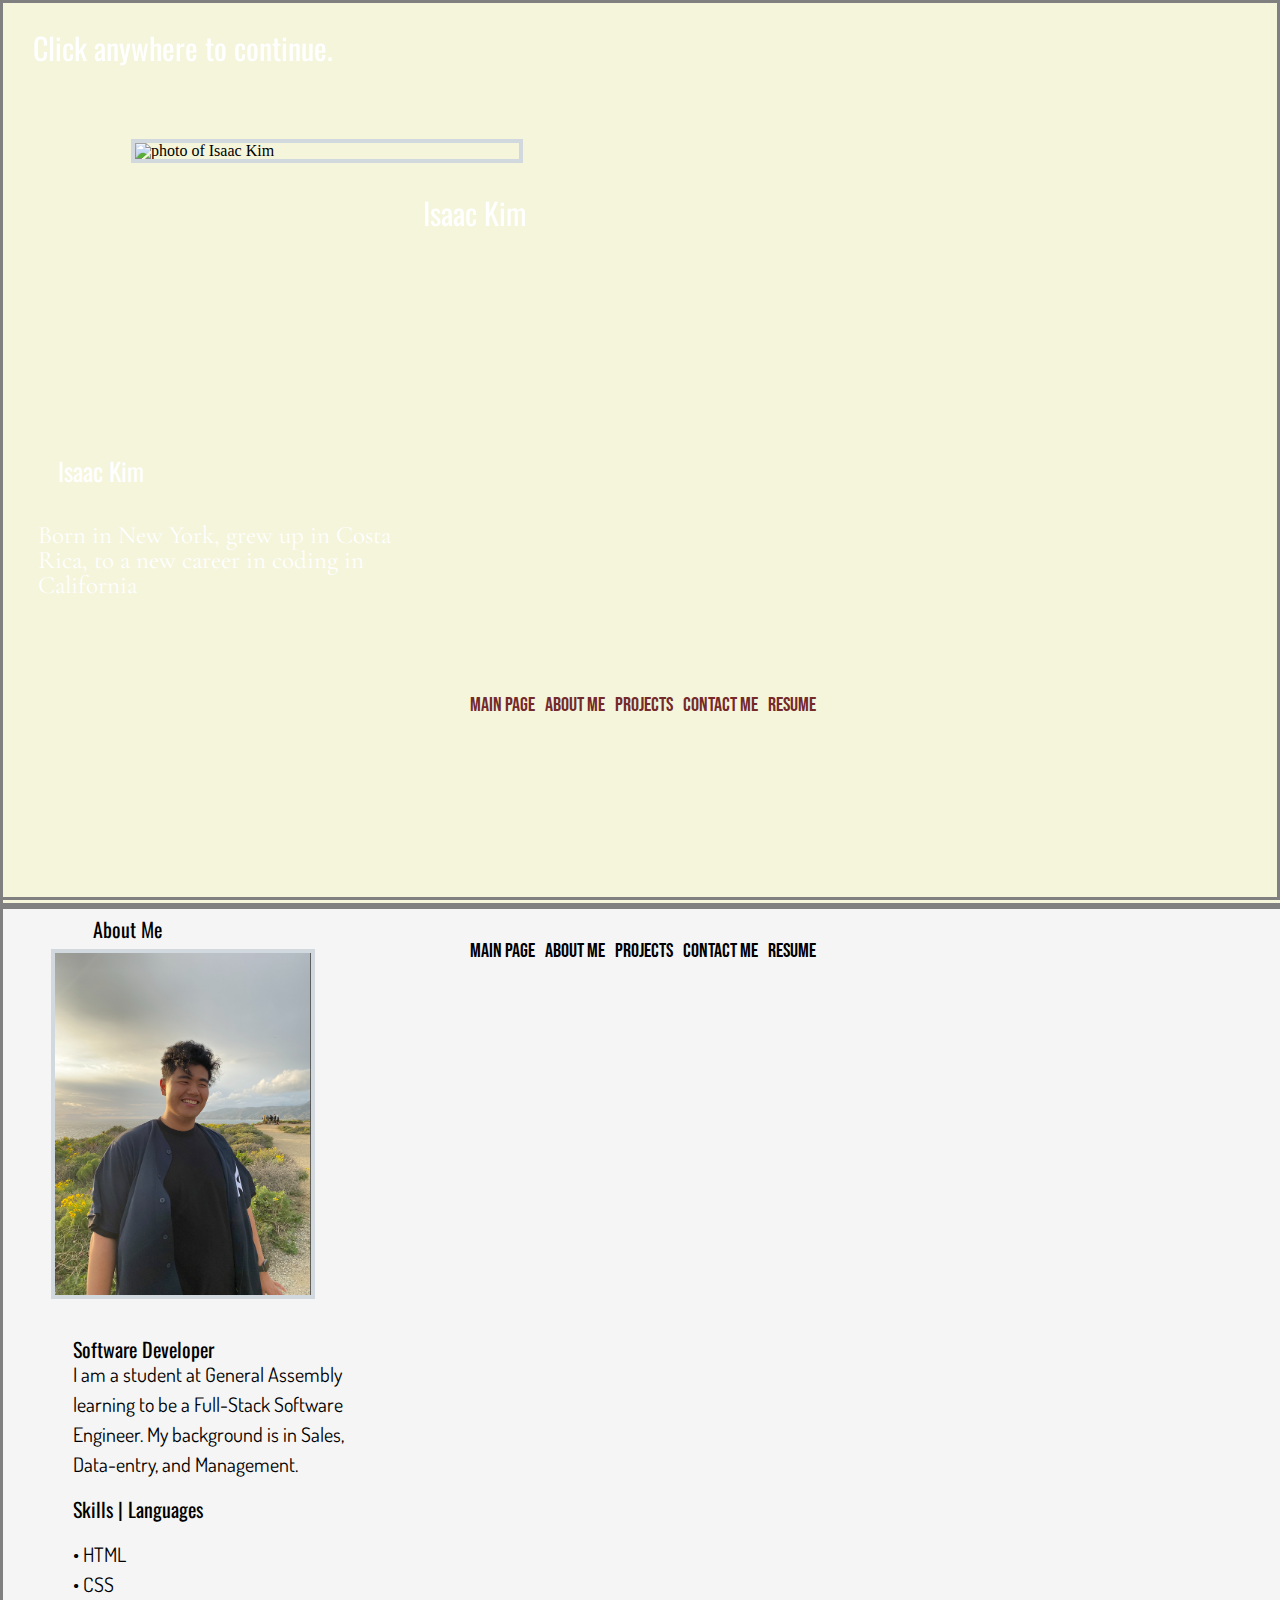
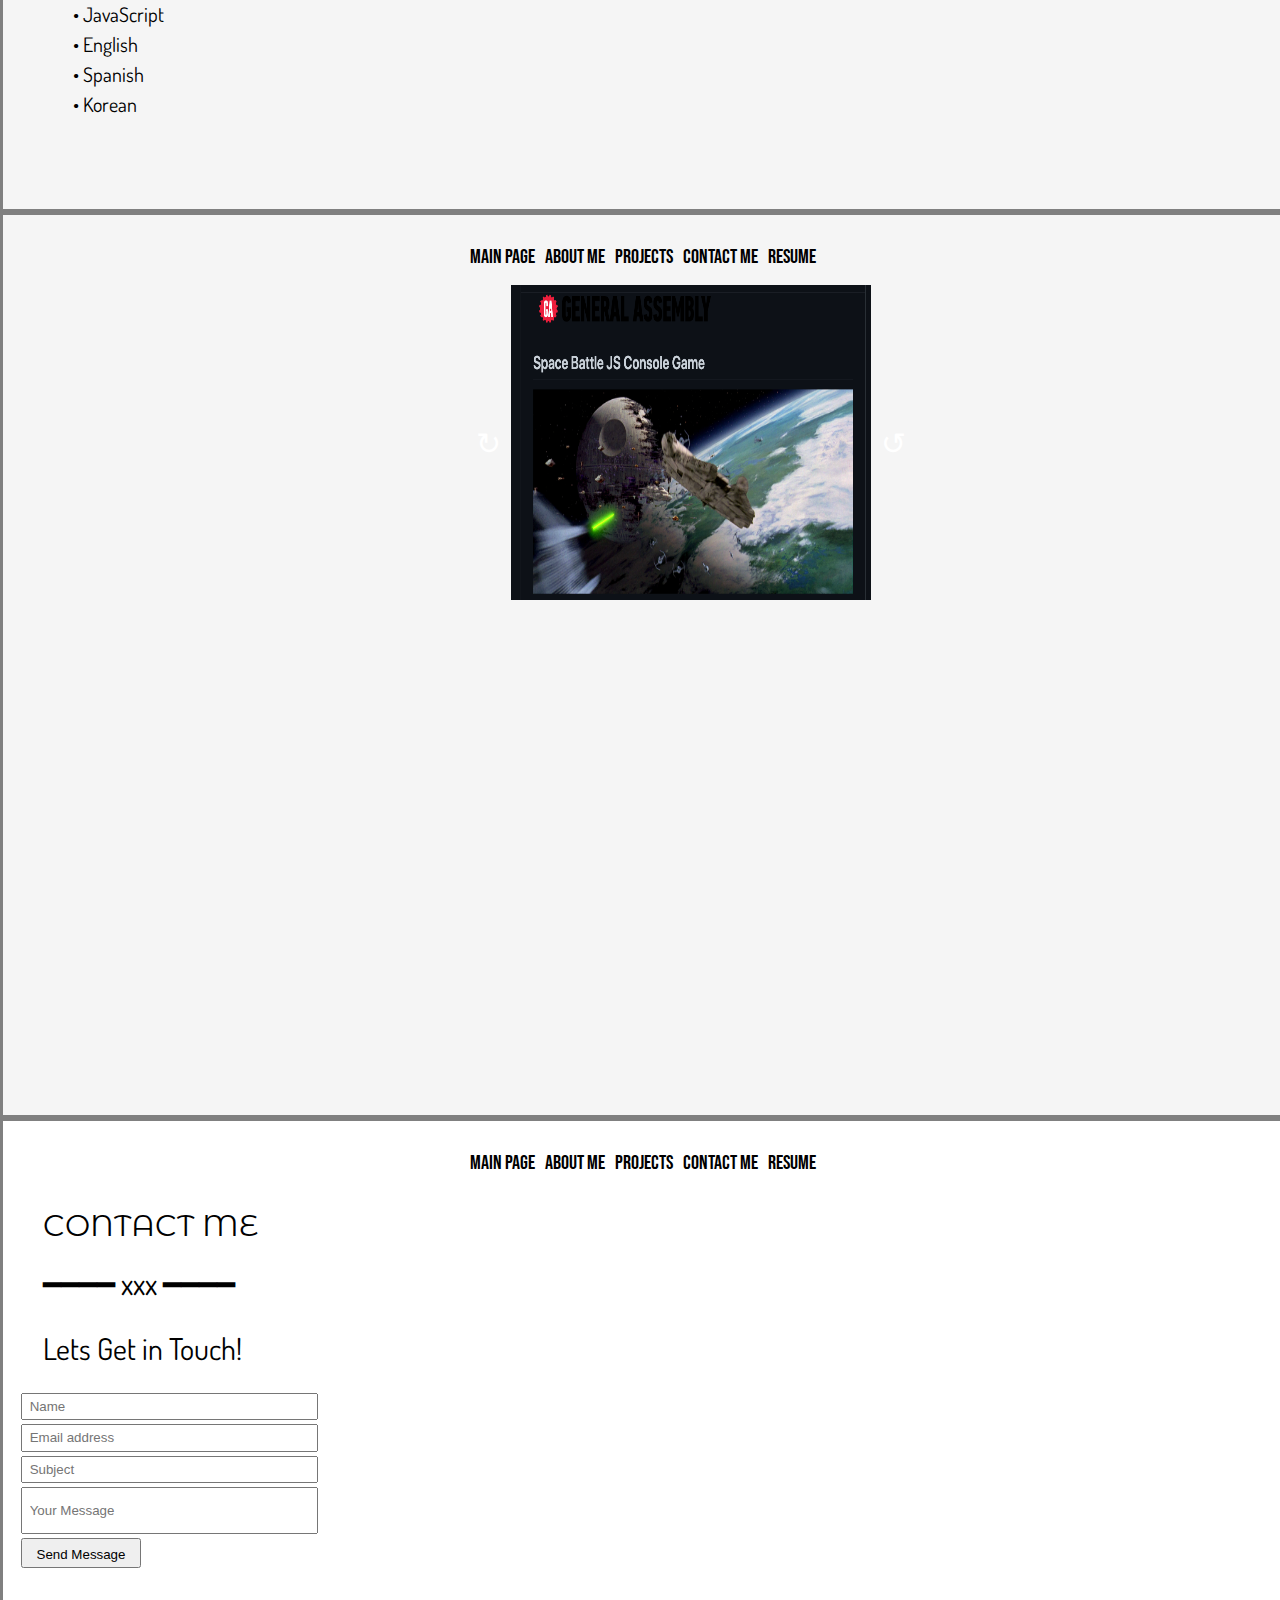
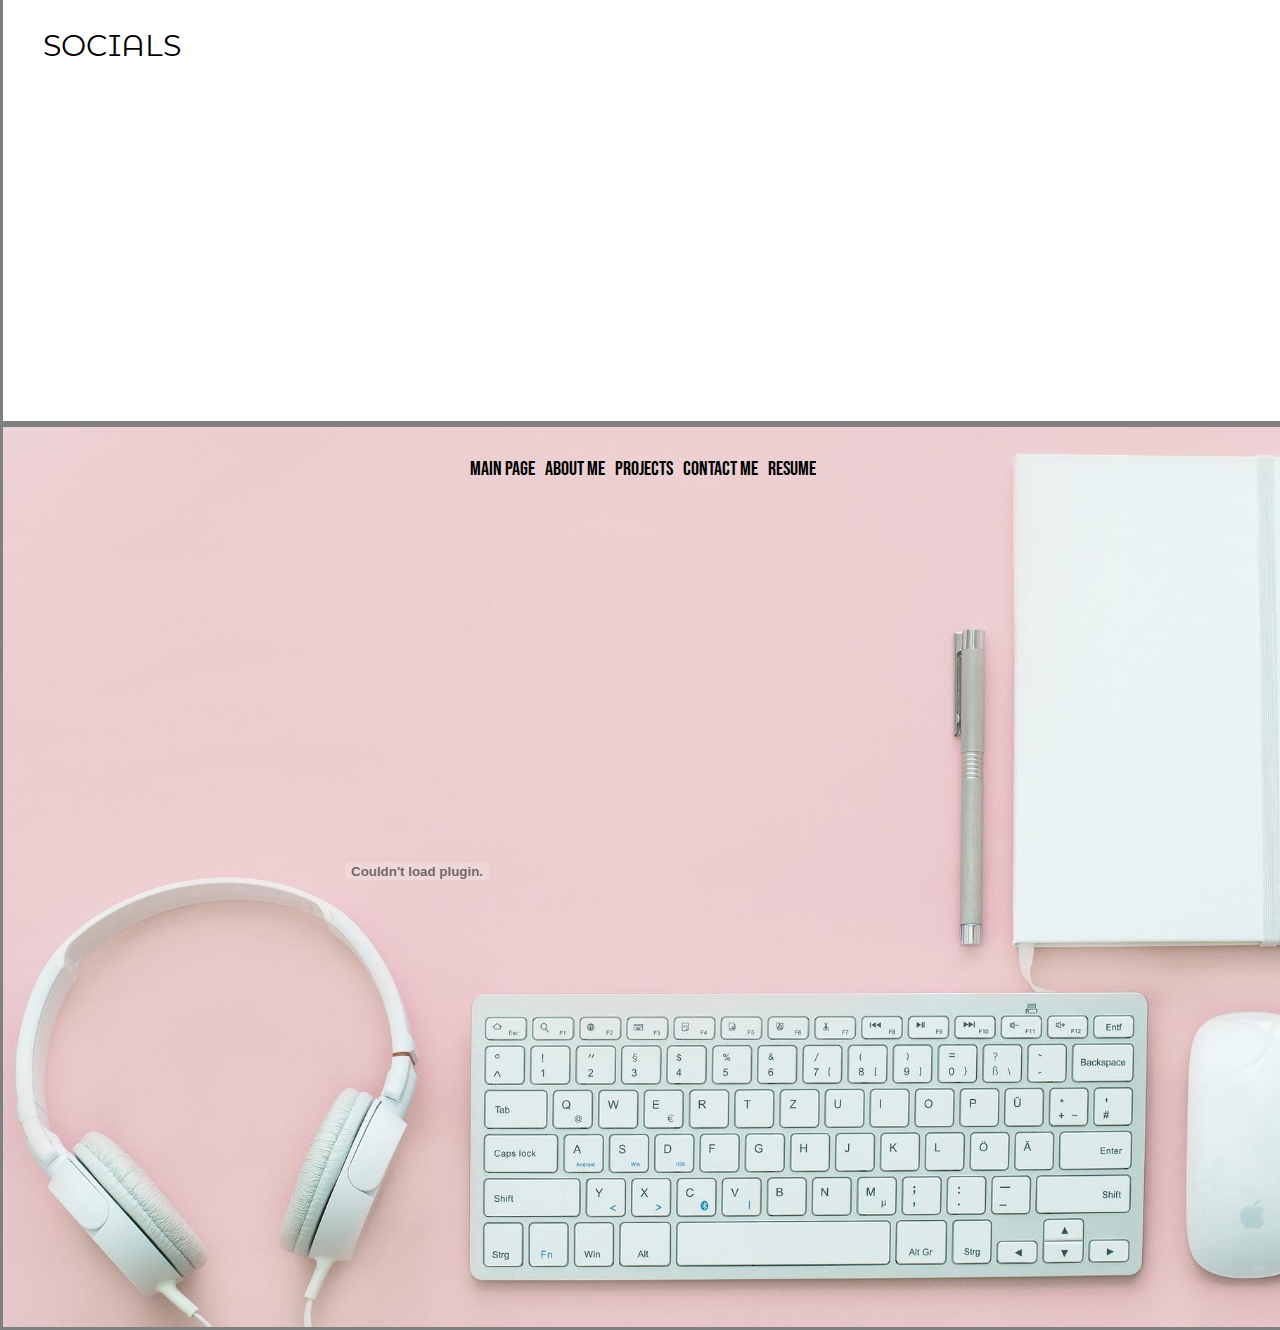
==== index.html @ 5ed277db "try to make it work on netlify" ====
<!DOCTYPE html>
<html lang="en">
	<head>
		<!-- LINK FOR THE LI FONT  -->
		<link
			href="https://fonts.googleapis.com/css2?family=Bebas+Neue&display=swap"
			rel="stylesheet"
		/>
		<!-- LINK FOR H2 FONT -->
		<link
			href="https://fonts.googleapis.com/css2?family=Oswald&display=swap"
			rel="stylesheet"
		/>

		<!-- LINK FOR H3 FONT -->
		<link
			href="https://fonts.googleapis.com/css2?family=Cormorant+Garamond:wght@300&display=swap"
			rel="stylesheet"
		/>

		<!-- ABOUT ME P -->

		<link
			href="https://fonts.googleapis.com/css2?family=Dosis:wght@200&display=swap"
			rel="stylesheet"
		/>
		<!-- LINK FOR CONTACT ME H1 -->
		<link
			href="https://fonts.googleapis.com/css2?family=Montserrat+Alternates:wght@500&display=swap"
			rel="stylesheet"
		/>
		<meta charset="UTF-8" />
		<meta http-equiv="X-UA-Compatible" content="IE=edge" />
		<meta name="viewport" content="width=device-width, initial-scale=1.0" />

		<!-- LINK FOR CSS AND JS -->
		<link rel="stylesheet" href="/styles.css" />
		<link rel="stylesheet" href="/reset.css" />
		<script defer src="/script.js"></script>

		<title>Document</title>
	</head>
	<body>

	


		<div class="socials"></div>
		<div class="everything">
			<!-- NEW SECTION MAIN  -->
			<section id="bio">
				<h2>Isaac Kim</h2>
				<h3>
					Born in New York, grew up in Costa Rica, to a new career in coding in
					California
				</h3>
				<div class="links">
					<ul id="linkz">
						<li><a href="#bio">Main Page</a></li>
						<li><a href="#about-me">About Me</a></li>
						<li><a href="#projects-me">Projects</a></li>
						<li><a href="#contact-me">Contact Me</a></li>
						<li><a href="#resume-me">Resume</a></li>
					</ul>
				</div>

				<div class="img-main1">
					<img src="/wireframes/IMG_1524 3.jpg" alt="photo of Isaac Kim" />
				</div>

				<div class="media">
					<a class="social" href="#" target="_blank"
						><ion-icon name="logo-linkedin"></ion-icon
					></a>

					<a class="social" href="#" target="_blank"
						><ion-icon name="logo-github"></ion-icon
					></a>

					<a class="social" href="#" target="_blank"
						><ion-icon name="logo-instagram"></ion-icon
					></a>
				</div>
			</section>
			
			<!-- NEW SECTION ABOUTME -->
			<section id="about-me">
				<header>
					<ul id="linkz">
						<li><a href="#bio">Main Page</a></li>
						<li><a href="#about-me">About Me</a></li>
						<li><a href="#projects-me">Projects</a></li>
						<li><a href="#contact-me">Contact Me</a></li>
						<li><a href="#resume-me">Resume</a></li>
					</ul>
				</header>

				<div class="aboutme">
					<h1>About Me</h1>
					<h2>Software Developer</h2>
					<p>
						I am a student at General Assembly learning to be a Full-Stack
						Software Engineer. My background is in Sales, Data-entry, and
						Management. 
					</p>
				</div>
				<div class="skills-tab">
					<h2>Skills | Languages</h2>
					<ul id="skillz">
						<li>• HTML</li>
						<li>• CSS</li>
						<li>• JavaScript</li>
						<li>• English</li>
						<li>• Spanish</li>
						<li>• Korean</li>
					</ul>
				</div>
				<div class="img-aboutme">
					<img class="aboutme2" src="/wireframes/aboutmephtoo.png" alt="photo of Isaac Kim" />
				</div>

			</section>
			
			<!-- PROJECTS SECTION -->
			<section id="projects-me">
				<header>
					<ul id="linkz">
						<li><a href="#bio">Main Page</a></li>
						<li><a href="#about-me">About Me</a></li>
						<li><a href="#projects-me">Projects</a></li>
						<li><a href="#contact-me">Contact Me</a></li>
						<li><a href="#resume-me">Resume</a></li>
					</ul>
				</header>
<div class="container">

<div class="carousel-container">
        <div class="carousel-button prev">
          <span class="prev">↻</span>
        </div>


<div class="carousel-images">

<a class="images" href="https://github.com/kimisaac1998/space-battle"><img class="imgz" src="/wireframes/z-conso.png" alt="Space battle project" ></a>

<a class="images" href="https://github.com/kimisaac1998/js-pixart"><img class="imgz" src="/wireframes/z-pixel.png" alt="JS Pixel art"></a>

<a class="images" href="https://github.com/kimisaac1998/fashion-blog"><img class="imgz" src="/wireframes/z-fash.png" alt="Fashion blog"></a>

<a class="images" href="https://github.com/kimisaac1998/project-1-your-portfolio"><img class="imgz" src="/wireframes/z-port.png" alt="portfolio"></a>


</div>
        <div class="carousel-button next">
          <span class="next">↺</span>
        </div>
		</div>
      </div>
			</section>
			<!-- CONTACT ME SECTION -->
			<section id="contact-me">
				<header>
					<ul id="linkz">
						<li><a href="#bio">Main Page</a></li>
						<li><a href="#about-me">About Me</a></li>
						<li><a href="#projects-me">Projects</a></li>
						<li><a href="#contact-me">Contact Me</a></li>
						<li><a href="#resume-me">Resume</a></li>
					</ul>
				</header>
				<h1>CONTACT ME</h1>
				<h2>━━━━ xxx ━━━━</h2>
				<h3>Lets Get in Touch!</h3>

				<h4>SOCIALS</h4>
				<div class="contact-social">
					<a class="c-social" href="#" target="_blank"
						><ion-icon name="logo-linkedin"></ion-icon
					></a>

					<a class="c-social" href="#" target="_blank"
						><ion-icon name="logo-github"></ion-icon
					></a>

					<a class="c-social" href="#" target="_blank"
						><ion-icon name="logo-instagram"></ion-icon
					></a>
				</div>
				<div class="input-form">
					<div class="input-name">
						<label for="name" class="input-c"></label>
						<input id="Name"
							type="text"
							class="input-cc"
							name="name"
							required
							placeholder="Name"
							value
						/>
					</div>
					<div class="input-email">
						<label for="email" class="input-c"></label>
						<input id ="Email"
							type="text"
							class="input-cc"
							name="email"
							required
							placeholder="Email address"
							value
						/>
					</div>
					<div class="input-subject">
						<label for="message" class="input-c"></label>
						<input id="Subject"
							type="text"
							class="input-cc"
							name="subject"
							required
							placeholder="Subject"
							value
						/>
					</div>
					<div class="input-message">
						<label for="message" class="input-c"></label>
						<input id="Message"
							type="text"
							class="input-ccc"
							name="message"
							required
							placeholder="Your Message"
							value
						/>
					</div>
					<div class="submit-contact">
						<input type="submit"
						value="Send Message" 
						class="contactme-submit"></input>
					</div>
				
				</div>
			</section>
			<!-- RESUME SECTION -->
			<section id="resume-me">
				<div class="img-resume">
					<embed id="resmi" src="/wireframes/Isaac_Kim_Resume.PDF#toolbar=0" type="application/pdf"/>
				</div>
				<header>
					<ul id="linkz">
						<li><a href="#bio">Main Page</a></li>
						<li><a href="#about-me">About Me</a></li>
						<li><a href="#projects-me">Projects</a></li>
						<li><a href="#contact-me">Contact Me</a></li>
						<li><a href="#resume-me">Resume</a></li>
					</ul>
				</header>
			</section>
		</div>

		<footer></footer>

		<!-- SOCIAL MEDIA ICON LINKS -->
		<script
			type="module"
			src="https://unpkg.com/ionicons@5.5.2/dist/ionicons/ionicons.esm.js"
		></script>
		<script
			nomodule
			src="https://unpkg.com/ionicons@5.5.2/dist/ionicons/ionicons.js"
		></script>


		<!-- MODAL -->
			<section class="modal-container modal-welcome">
			
				<h2>Isaac Kim</h2>
				<span id ="screen-btn">
					Click anywhere to continue.
				</span>
			</section>
	</body>
</html>
---- styles.css ----
html {
    scroll-behavior: smooth;
    overflow-y: scroll;
    scroll-snap-type: y mandatory;
}


body {
    background-color: beige;
    margin:0 auto;
    
}
.dark-mode {
    background-color: black;
    color: white;
}
section {
    scroll-snap-align: center;
}
header {
    position: relative;
    bottom: 30em;
}
header ul li a{
    text-decoration: none;
    color: rgb(0, 0, 0);
    font-size: 20px;
    font-family: 'Bebas Neue',
    cursive;
    transition: color 0.2s;
}
 header ul li a:hover {
    color: white;
 }


/* MODAL */
.modal-container {
    position:fixed;
    top: 0;
    left: 0;
    bottom: 0;
    right: 0;
    background-image: url("/wireframes/modalimg.jpeg");
    background-size: cover;
    border: 3px solid grey;
    overflow: hidden;
    
}


.modal-container h2{
    color: white;
    font-size: 60px;
    font-family: 'Oswald',
    sans-serif;
    position: relative;
    top: 6.5em;
    left: 14em;   
    
}
.modal-container #screen-btn{
    color: white;
    font-size: 30px;
    font-family: 'Oswald',
    sans-serif;
    padding: 30px;
}


.hide {
    display: none
}

 /* MAIN////FIRST DIV WITH IMAGE AND UL CLASS */
#bio {
height: 100vh;
width: 100%;
background-image: url("/wireframes/backgrounddivmain.jpeg");
background-size: cover;
/* -webkit-background-size: cover;
-moz-background-size: cover;
-o-background-size: cover; */
border: 3px solid grey;
/* background-color: whitesmoke; */
overflow: hidden;
}




h2, h3 {
position: relative;
top: 32vh;
left: 30vh;

}

#bio h2 {
    color: white;
    font-size: 50px;
    font-family: 'Oswald',
        sans-serif;
        padding: 30px;
}

#bio h3 {
    color: rgb(255, 255, 255);
    font-size: 40px;
    font-family: 'Cormorant Garamond',
        serif;
    width: 400px;
    padding: 10px;


}


.img-main1 img {
    max-width: 500px;
    position: relative;
    bottom: 4em;
    left: 63em;
    border: 4px solid rgb(209, 216, 222);
}


#linkz {
    display: flex;
    flex-direction: row;
    justify-content: center;
    gap: 100px;
    position: relative;
    top: 32em;
    list-style-type: none;
    
}

.links li a {
    text-decoration: none;
    color: rgb(116, 42, 42);
    font-size: 50px;
    font-family: 'Bebas Neue',
    cursive;
    transition: color 0.2s;
}

.links li a:hover {
    color: white;
}

.media {
    display: flex;
    justify-content: flex-end;
    position: relative;
    right: 10px;

}

.social {
    text-decoration: none;
    color: white;
    font-size: 50px;
    transition: color 0.2s;
    position: relative;
    bottom: 14em;
    right: 20px;
    
    
}

.social:hover {
color: black;
}



/* ABOUT ME CSS PORTION SCREEN 2 */

#about-me{
    background-color: white;
    height: 100vh;
    width:100%;
    background-image: url("/wireframes/aboutme1.jpg");
    border: 3px solid grey;
    background-color: whitesmoke;
    overflow: hidden;
}

.img-aboutme img {
    max-width: 350px;
    position: relative;
    left: 10em;
    bottom: 23em;
    border: 4px solid rgb(209, 216, 222);

}

.aboutme h1 {
color: rgb(0, 0, 0);
font-size: 50px;
font-family: 'Oswald',
sans-serif;
padding: 30px;
position: relative;
top: 2em;
left:3em;
}

.aboutme h2{
color: rgb(0, 0, 0);
font-size: 30px;
font-family: 'Oswald',
sans-serif;
padding: 10px;
position: relative;
left: 25em;
top: 2em;
}

#about-me p{
    color: rgb(0, 0, 0);
    font-size: 25px;
    font-family: 'Dosis',
    sans-serif;
    width: 500px;
    line-height: 1.5;
    padding: 10px;
    position: relative;
    left: 30em;
    top: 2.5em;
    
}

.skills-tab h2{
color: rgb(0, 0, 0);
font-size: 30px;
font-family: 'Oswald',
sans-serif;
padding: 10px;
position: relative;
left: 25em;
top: 3em;
}

#skillz {
color: rgb(0, 0, 0);
font-size: 25px;
font-family: 'Dosis',
sans-serif;
line-height: 1.5;
width: 500px;
padding: 10px;
position: relative;
left: 30em;
top: 4em;
}



/* CAROUSEL CSS PORTION */
.container {
    display: flex;
    flex-direction: column;
    align-items: center;
    padding: 50px;
}



.carousel-container {
    width: 70%;
    display: flex;
    justify-content: space-around;
}



.imgz {
    width: 110vh;
    height: 85vh;
}

.images {
    display: none;
    border-radius: 10px;
}

.images:first-of-type {
    display: block;
}

.carousel-button {
    align-self: center;
    color: rgb(0, 0, 0);
    padding: 10px;
    text-align: center;
    color: white;
    font-size: 90px;
    transition: color 0.2s;
   
}

.carousel-button:hover {
    color: rgb(0, 0, 0);
}







/* PROJECTS-ME CSS PORTION */
#projects-me{
background-color: rgb(255, 255, 255);
height: 100vh;
width:100%;
background-image: url("/wireframes/projectbackground.jpg");
background-size: cover;
border: 3px solid grey;
background-color: whitesmoke;
overflow: hidden;
}











/* CONTACT-ME CSS PORTION */
#contact-me {
    background-color: white;
    height: 100vh;
    width: 100%;
    background-image: url("/wireframes/contactmeimg1.jpg");
    background-size:cover;
    border: 3px solid grey;
    overflow: hidden;
    }



#contact-me h1{
color: rgb(0, 0, 0);
font-size: 50px;
font-family: 'Montserrat Alternates',
sans-serif;
padding: 30px;
position: relative;
top: 1em;
left: 15em;
}

#contact-me h2{
    color: rgb(0, 0, 0);
    font-size: 25px;
    font-family: 'Dosis',
    sans-serif;
    width: 500px;
    line-height: 1.5;
    padding: 10px;
    position: relative;
    left: 33em;
    top: 1em;
}
#contact-me h3{
    color: rgb(0, 0, 0);
    font-size: 30px;
    font-family: 'Dosis',
    sans-serif;
    width: 500px;
    line-height: 1.5;
    padding: 10px;
    position: relative;
    left: 28.3em;
    top: 0.5em;
}


.c-social {
    
    text-decoration: none;
    color: rgb(0, 0, 0);
    font-size: 50px;
    transition: color 0.2s;
    position: relative;
    top: 9em;
    left: 17.5em;
    
    
    
}
.c-social:hover {
color: white;
}



#contact-me h4{
    color: rgb(0, 0, 0);
    font-size: 35px;
    font-family: 'Montserrat Alternates',
    sans-serif;
    
    position: relative;
    top: 12em;
    left: 25em;
}

/* .input-name {
    border-radius: 1;
    border: 1px solid gray;
    width: 300px;
    height: 25px;
    padding: 0.5em;
      box-sizing: border-box;


} */

.input-form{
    display: flex;
    flex-direction: column;
    position: relative;
    left: 50em;
}


.input-cc {
    width: 292px;
    height: 15px;
    padding: 0.5em;
    margin: 5px;
}

.input-ccc {
    width: 292px;
    height: 60px;
    padding: 0.5em;
    margin: 5px;
}

.contactme-submit{
    width: 150px;
    height: 30px;
    padding: 0.5em;
    margin: 5px;
}

/* RESUME-ME CSS PORTION */
#resume-me {
    background-image: url("/wireframes/resumebackr1.jpg");
    height: 100vh;
    width: 100%;
    background-size:cover;
    border: 3px solid grey;
    background-color: whitesmoke;
    overflow: hidden;
}


.img-resume {
    height: 0;
}

#resmi {
    height: 92vh;
    width: 44%;
    position: relative;
    top: 4.3em;
    left: 33em;
}

/* MEDIA */


@media (max-width: 1300px) {
.modal-container h2 {
    color: white;
    font-size: 30px;
    font-family: 'Oswald',
        sans-serif;
    

}


    .img-main1 {
        display: flex;
        position: relative;
        left: -55em;
    }
   .img-main1 img{
       width: 30%;
      
   }

   
   #bio h2{
       font-size: 25px;
       position:relative;
       top: 17em;
       left:1em;
        
   }
   #bio h3{
       font-size: 25px;
    position:relative;
    top: 17em;
    left: 1em;
   }

#linkz {
    display: flex;
    flex-direction: row;
    justify-content: center;
    gap: 10px;
    position: relative;
    top: 32em;
    list-style-type: none;

}

.links li a {
    text-decoration: none;
    color: rgb(116, 42, 42);
    font-size: 20px;
    font-family: 'Bebas Neue',
        cursive;

}

.img-aboutme {
    position: relative;
    left:-7em;
    top:-7em;
}

.aboutme2 {
    width: 20%;
}

.aboutme h1{
   position: relative;
   font-size: 20px;
   top: -2em
}
#about-me p {
    font-size: 20px;
    position: relative;
    left: 3em;
    top: 15em;
    width: 300px;
}

.aboutme h2 {
font-size: 20px;
position: relative;
left: 3em;
top: 16em;
width: 300px;
}

.skills-tab h2{
    font-size: 20px;
    position: relative;
    left: 3em;
    top: 15em;
    width: 300px;
}

#skillz {
    font-size: 20px;
    position: relative;
    left: 3em;
    top: 15em;
    width: 300px;
}

.container {
    display: flex;
    flex-direction: column;
    align-items: center;
    padding: 50px;
}



.carousel-container {
    width: 30%;
    display: flex;
    justify-content: space-around;
}



.imgz {
    width: 40vh;
    height: 35vh;
}

.carousel-button {
    align-self: center;
    color: rgb(0, 0, 0);
    padding: 10px;
    text-align: center;
    color: white;
    font-size: 30px;
    transition: color 0.2s;

}

#contact-me h1{
    
    font-size: 30px;
    padding: 10px;
    position: relative;
    top: 2em;
    left: 1em;

}

#contact-me h2 {

    font-size: 30px;
    padding: 10px;
    position: relative;
    top: 2em;
    left: 1em;

}

#contact-me h3 {

    font-size: 30px;
    padding: 10px;
    position: relative;
    top: 2em;
    left: 1em;

}
#contact-me h4 {

    font-size: 30px;
    padding: 10px;
    position: relative;
    top: 10em;
    left: 1em;

}


.c-social {

    font-size: 20px;
    padding: 10px;
    position: relative;
    top: 15em;
    left: 2.5em;

}

.input-form {
    display: flex;
    flex-direction: column;
    position: relative;
    left: 1em;
}


.input-cc {
    width: 280px;
    height: 10px;
    padding: 0.5em;
    margin: 2px;
}

.input-ccc {
    width: 280px;
    height: 30px;
    padding: 0.5em;
    margin: 2px;
}

.contactme-submit {
    width: 120px;
    height: 30px;
    padding: 0.5em;
    margin: 2px;
}


#resmi {
    width: 60%;
    position: inherit;
    padding: 30px;
   
}

}
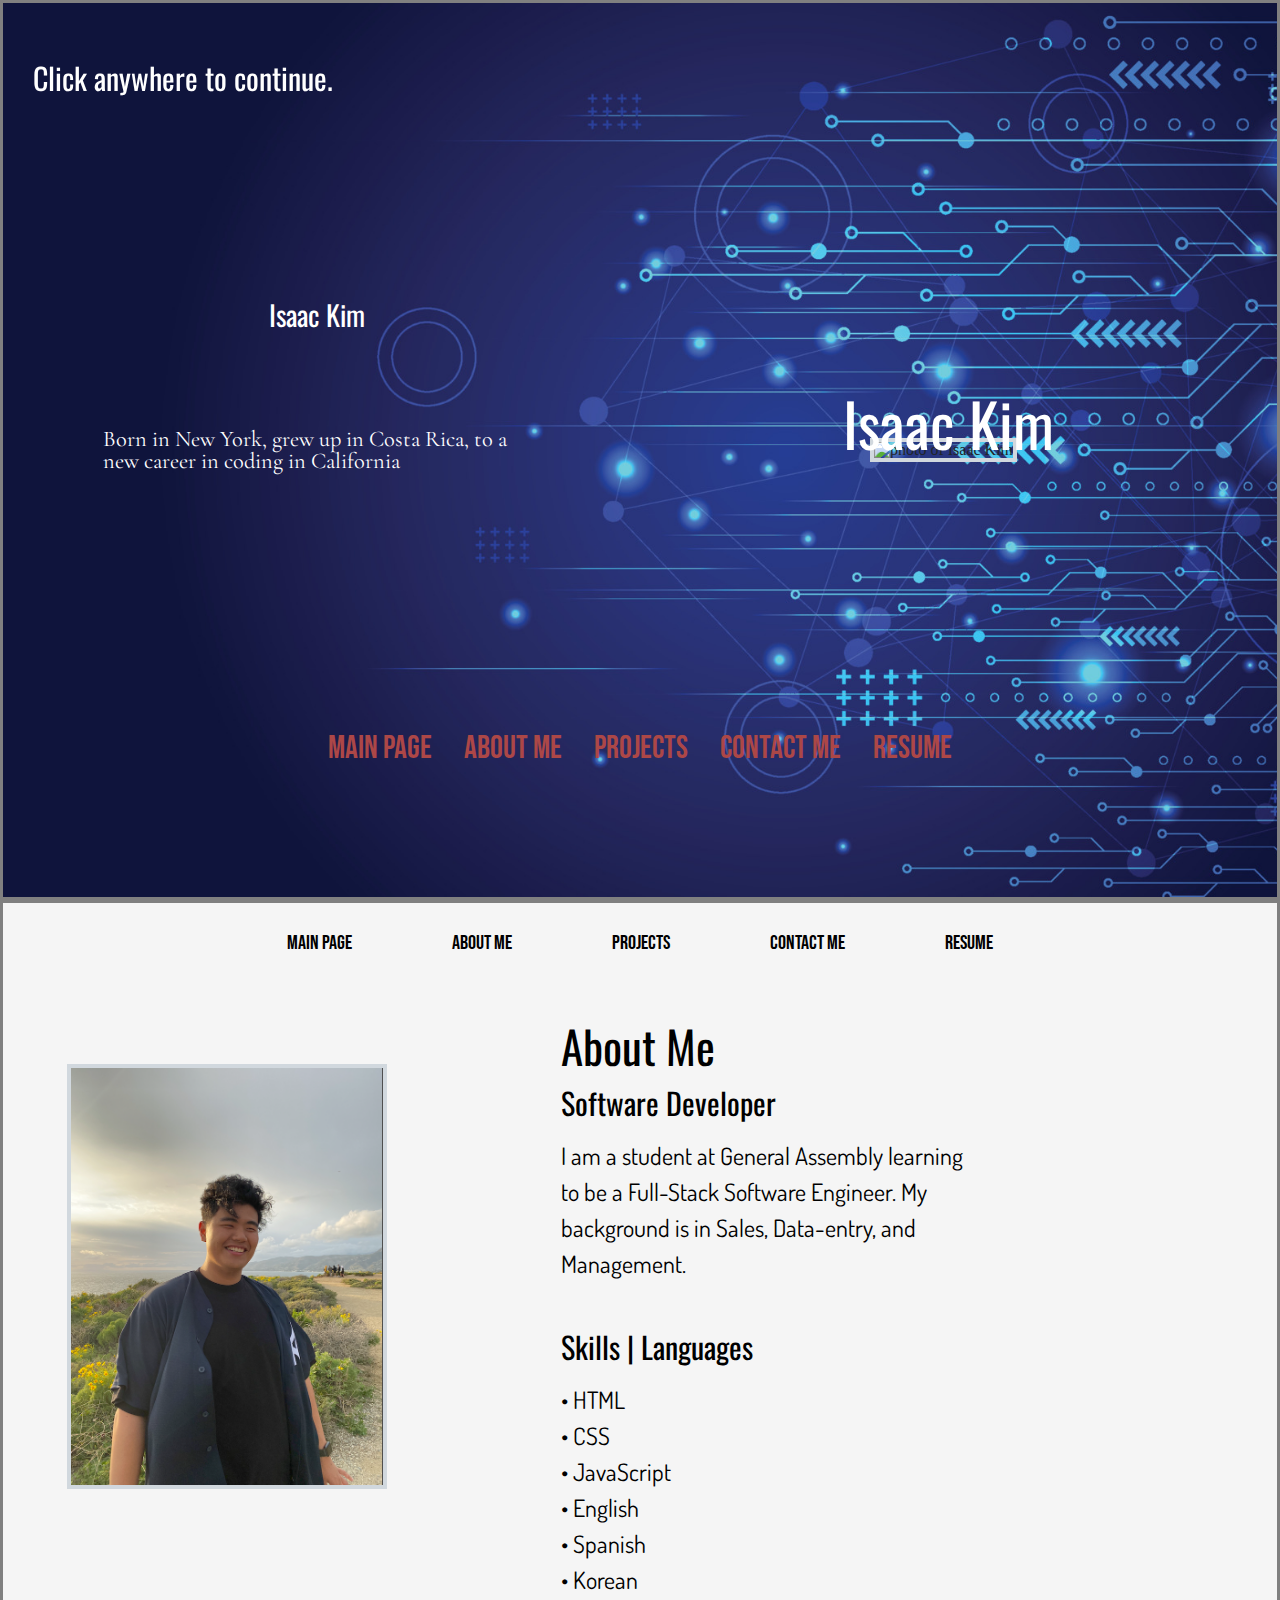
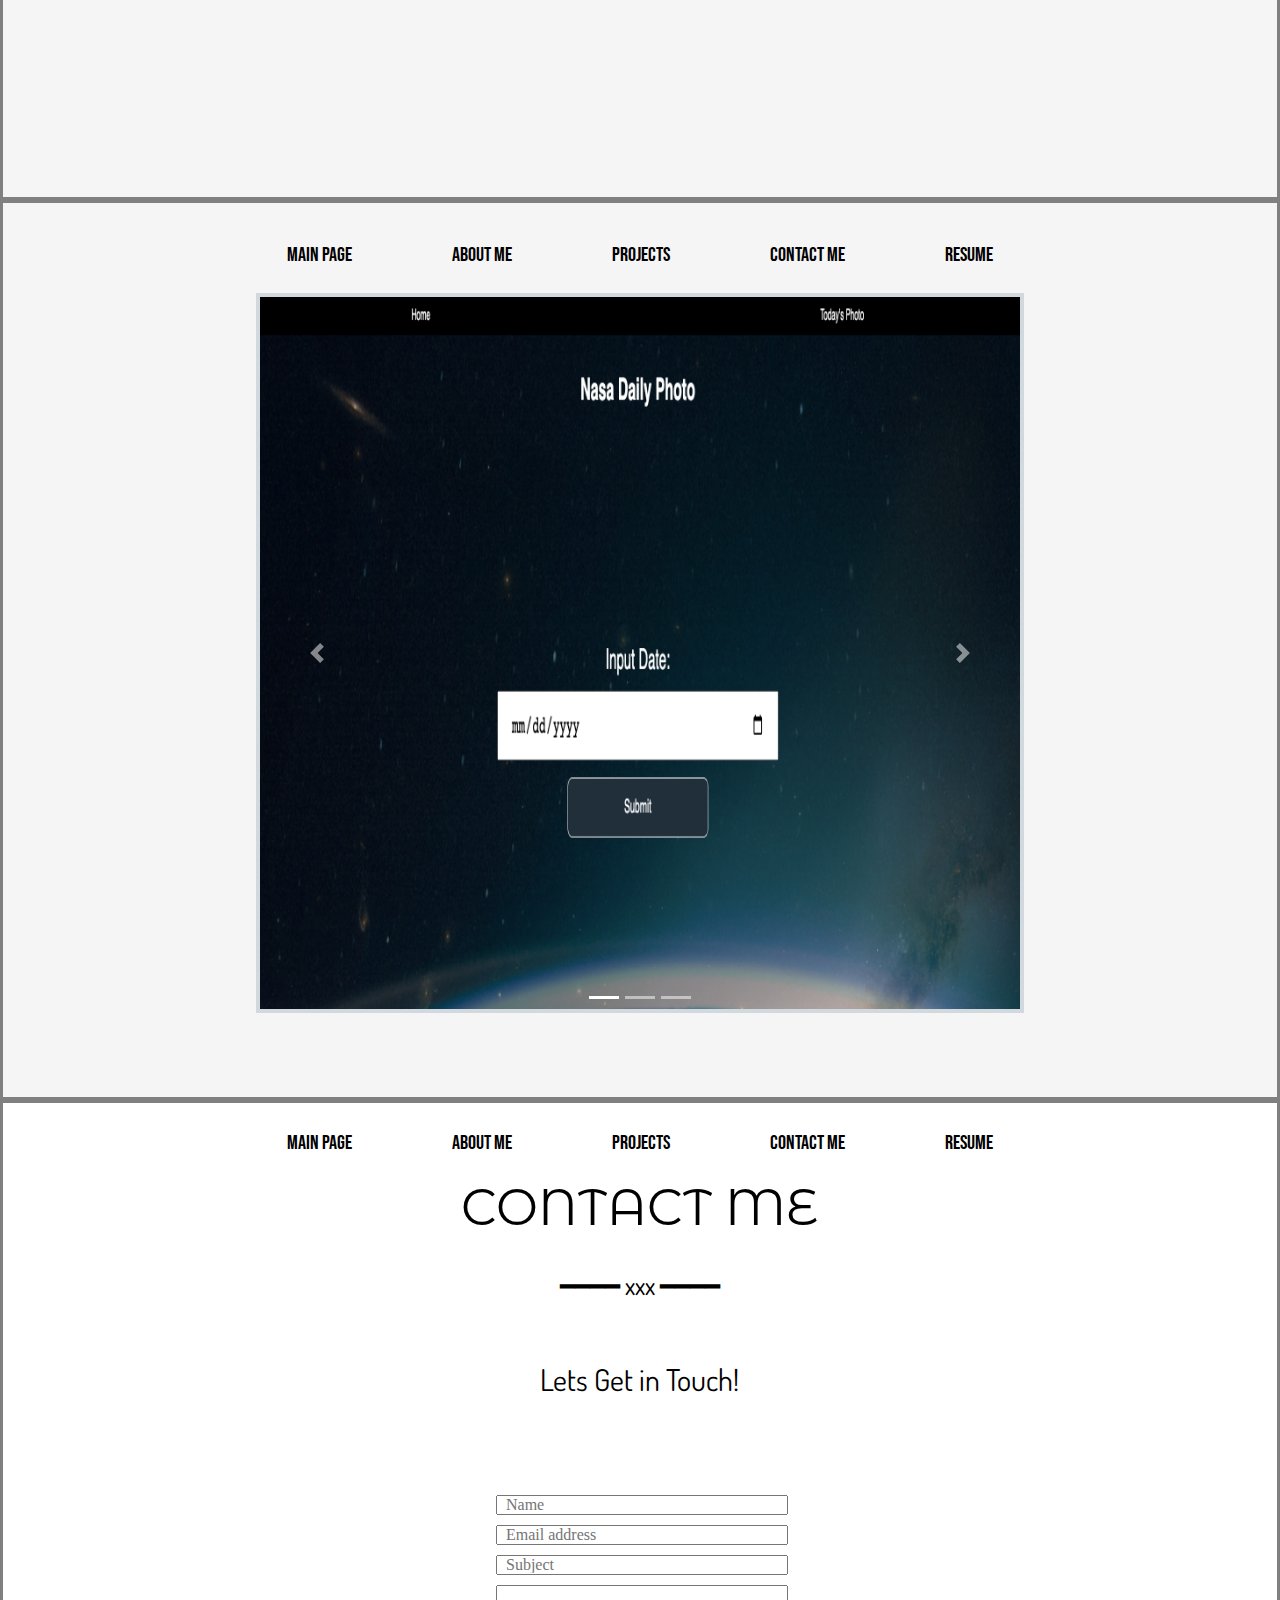
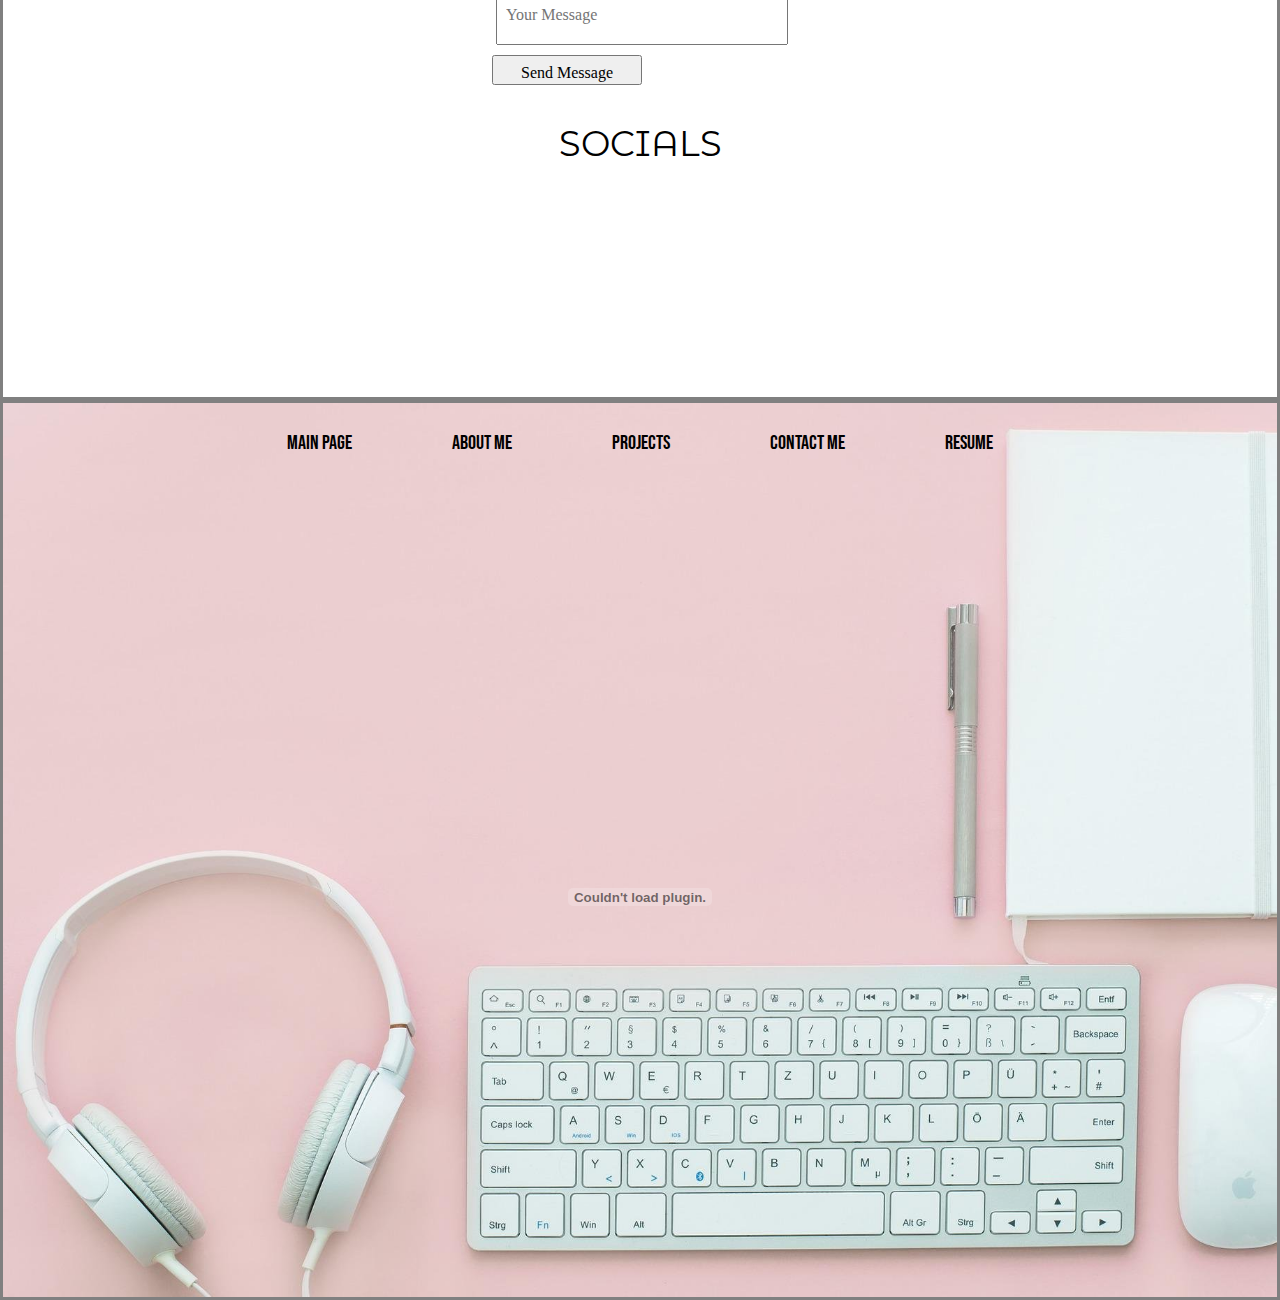
==== commit fef97e07: "Fix portfolio responsiveness" ====
--- a/index.html
+++ b/index.html
@@ -32,6 +32,11 @@
 		<meta charset="UTF-8" />
 		<meta http-equiv="X-UA-Compatible" content="IE=edge" />
 		<meta name="viewport" content="width=device-width, initial-scale=1.0" />
+		<!-- BOOTSTRAP -->
+		<link rel="stylesheet" href="https://cdn.jsdelivr.net/npm/bootstrap@4.0.0/dist/css/bootstrap.min.css" integrity="sha384-Gn5384xqQ1aoWXA+058RXPxPg6fy4IWvTNh0E263XmFcJlSAwiGgFAW/dAiS6JXm" crossorigin="anonymous">
+		 <meta charset="utf-8">
+	    <meta name="viewport" content="width=device-width, initial-scale=1, shrink-to-fit=no">
+
 
 		<!-- LINK FOR CSS AND JS -->
 		<link rel="stylesheet" href="/styles.css" />
@@ -54,46 +59,47 @@
 					Born in New York, grew up in Costa Rica, to a new career in coding in
 					California
 				</h3>
-				<div class="links">
-					<ul id="linkz">
-						<li><a href="#bio">Main Page</a></li>
-						<li><a href="#about-me">About Me</a></li>
-						<li><a href="#projects-me">Projects</a></li>
-						<li><a href="#contact-me">Contact Me</a></li>
-						<li><a href="#resume-me">Resume</a></li>
-					</ul>
-				</div>
+				
+					<ul id="links">
+						<li><a href="#bio">Main Page</a></li>
+						<li><a href="#about-me">About Me</a></li>
+						<li><a href="#projects-me">Projects</a></li>
+						<li><a href="#contact-me">Contact Me</a></li>
+						<li><a href="#resume-me">Resume</a></li>
+					</ul>
+				
 
 				<div class="img-main1">
 					<img src="/wireframes/IMG_1524 3.jpg" alt="photo of Isaac Kim" />
 				</div>
 
 				<div class="media">
-					<a class="social" href="#" target="_blank"
+					<a class="social" href="https://www.linkedin.com/in/isaachkim
+" target="_blank"
 						><ion-icon name="logo-linkedin"></ion-icon
 					></a>
 
-					<a class="social" href="#" target="_blank"
+					<a class="social" href="https://github.com/isaachkim" target="_blank"
 						><ion-icon name="logo-github"></ion-icon
 					></a>
 
-					<a class="social" href="#" target="_blank"
-						><ion-icon name="logo-instagram"></ion-icon
-					></a>
+					<a class="social" href="mailto:kimisaac1998@gmail.com" target="_blank"
+						><ion-icon name="mail-outline"></ion-icon></a>
+					
 				</div>
 			</section>
 			
 			<!-- NEW SECTION ABOUTME -->
 			<section id="about-me">
-				<header>
-					<ul id="linkz">
-						<li><a href="#bio">Main Page</a></li>
-						<li><a href="#about-me">About Me</a></li>
-						<li><a href="#projects-me">Projects</a></li>
-						<li><a href="#contact-me">Contact Me</a></li>
-						<li><a href="#resume-me">Resume</a></li>
-					</ul>
-				</header>
+				
+					<ul id="linkz-a">
+						<li><a href="#bio">Main Page</a></li>
+						<li><a href="#about-me">About Me</a></li>
+						<li><a href="#projects-me">Projects</a></li>
+						<li><a href="#contact-me">Contact Me</a></li>
+						<li><a href="#resume-me">Resume</a></li>
+					</ul>
+				
 
 				<div class="aboutme">
 					<h1>About Me</h1>
@@ -132,7 +138,39 @@
 						<li><a href="#resume-me">Resume</a></li>
 					</ul>
 				</header>
-<div class="container">
+				<!-- boostrap carousel -->
+				<div class="container">
+				<div id="carouselExampleIndicators" class="carousel slide" data-ride="carousel">
+  <ol class="carousel-indicators">
+    <li data-target="#carouselExampleIndicators" data-slide-to="0" class="active"></li>
+    <li data-target="#carouselExampleIndicators" data-slide-to="1"></li>
+    <li data-target="#carouselExampleIndicators" data-slide-to="2"></li>
+  </ol>
+  <div class="carousel-inner">
+    <div class="carousel-item active">
+      <a class="images" href="https://github.com/isaachkim/nasa-daily-photo" target="_blank"><img class="imgz" src="/wireframes/project2.png" alt="Nasa Daily" >
+		
+    </div>
+    <div class="carousel-item">
+      <a class="images" href="https://github.com/re-do-it/front-end-repository" target="_blank"><img class="imgz" src="/wireframes/project3.png" alt="Re-Do-It"></a>
+    </div>
+    <div class="carousel-item">
+      <a class="images" href="https://github.com/SEIR-59/project-4-gallery/issues/2" target="_blank"><img class="imgz" src="/wireframes/project4.png" alt="Guitar-Deck"></a>
+    </div>
+  </div>
+  <!-- controllers -->
+  <a class="carousel-control-prev" href="#carouselExampleIndicators" role="button" data-slide="prev">
+    <span class="carousel-control-prev-icon" aria-hidden="true"></span>
+    <span class="sr-only">Previous</span>
+  </a>
+  <a class="carousel-control-next" href="#carouselExampleIndicators" role="button" data-slide="next">
+    <span class="carousel-control-next-icon" aria-hidden="true"></span>
+    <span class="sr-only">Next</span>
+  </a>
+</div>
+</div>
+				<!-- end of caroousel bs -->
+<!-- <div class="container">
 
 <div class="carousel-container">
         <div class="carousel-button prev">
@@ -156,38 +194,40 @@
           <span class="next">↺</span>
         </div>
 		</div>
-      </div>
+      </div> -->
 			</section>
 			<!-- CONTACT ME SECTION -->
 			<section id="contact-me">
-				<header>
-					<ul id="linkz">
-						<li><a href="#bio">Main Page</a></li>
-						<li><a href="#about-me">About Me</a></li>
-						<li><a href="#projects-me">Projects</a></li>
-						<li><a href="#contact-me">Contact Me</a></li>
-						<li><a href="#resume-me">Resume</a></li>
-					</ul>
-				</header>
+				
+					<ul id="linkz-c">
+						<li><a href="#bio">Main Page</a></li>
+						<li><a href="#about-me">About Me</a></li>
+						<li><a href="#projects-me">Projects</a></li>
+						<li><a href="#contact-me">Contact Me</a></li>
+						<li><a href="#resume-me">Resume</a></li>
+					</ul>
+				
+				<div class="contact-title">
 				<h1>CONTACT ME</h1>
 				<h2>━━━━ xxx ━━━━</h2>
 				<h3>Lets Get in Touch!</h3>
-
-				<h4>SOCIALS</h4>
+				</div>		
+				
 				<div class="contact-social">
-					<a class="c-social" href="#" target="_blank"
+					<h4>SOCIALS</h4>
+					<a class="c-social" href="https://www.linkedin.com/in/isaachkim" target="_blank"
 						><ion-icon name="logo-linkedin"></ion-icon
 					></a>
 
-					<a class="c-social" href="#" target="_blank"
+					<a class="c-social" href="https://github.com/isaachkim" target="_blank"
 						><ion-icon name="logo-github"></ion-icon
 					></a>
 
-					<a class="c-social" href="#" target="_blank"
-						><ion-icon name="logo-instagram"></ion-icon
-					></a>
-				</div>
-				<div class="input-form">
+					<a class="c-social" href="mailto:kimisaac1998@gmail.com" target="_blank"
+						><ion-icon name="mail-outline"></ion-icon></a>
+						
+				</div>
+				<form action="https://formsubmit.co/a14db623b980534cfb0958f35ae054bb" method="POST" class="input-form">
 					<div class="input-name">
 						<label for="name" class="input-c"></label>
 						<input id="Name"
@@ -237,23 +277,23 @@
 						value="Send Message" 
 						class="contactme-submit"></input>
 					</div>
-				
-				</div>
+				</form>
 			</section>
 			<!-- RESUME SECTION -->
 			<section id="resume-me">
 				<div class="img-resume">
-					<embed id="resmi" src="/wireframes/Isaac_Kim_Resume.PDF#toolbar=0" type="application/pdf"/>
-				</div>
-				<header>
-					<ul id="linkz">
-						<li><a href="#bio">Main Page</a></li>
-						<li><a href="#about-me">About Me</a></li>
-						<li><a href="#projects-me">Projects</a></li>
-						<li><a href="#contact-me">Contact Me</a></li>
-						<li><a href="#resume-me">Resume</a></li>
-					</ul>
-				</header>
+					<embed id="resmi" src="/wireframes/GA-isaac.pdf#toolbar=0"
+  width="425" height="425" type="application/pdf"/>
+				</div>
+				
+					<ul id="linkz-r">
+						<li><a href="#bio">Main Page</a></li>
+						<li><a href="#about-me">About Me</a></li>
+						<li><a href="#projects-me">Projects</a></li>
+						<li><a href="#contact-me">Contact Me</a></li>
+						<li><a href="#resume-me">Resume</a></li>
+					</ul>
+				
 			</section>
 		</div>
 
@@ -278,5 +318,12 @@
 					Click anywhere to continue.
 				</span>
 			</section>
+
+			<script src="https://code.jquery.com/jquery-3.2.1.slim.min.js" integrity="sha384-KJ3o2DKtIkvYIK3UENzmM7KCkRr/rE9/Qpg6aAZGJwFDMVNA/GpGFF93hXpG5KkN" crossorigin="anonymous"></script>
+			<script src="https://cdn.jsdelivr.net/npm/bootstrap@4.0.0/dist/js/bootstrap.min.js" integrity="sha384-JZR6Spejh4U02d8jOt6vLEHfe/JQGiRRSQQxSfFWpi1MquVdAyjUar5+76PVCmYl" crossorigin="anonymous"></script>
+			<script src="https://cdn.jsdelivr.net/npm/popper.js@1.12.9/dist/umd/popper.min.js" integrity="sha384-ApNbgh9B+Y1QKtv3Rn7W3mgPxhU9K/ScQsAP7hUibX39j7fakFPskvXusvfa0b4Q" crossorigin="anonymous"></script>
 	</body>
 </html>
+
+<!-- cc -->
+<!-- cc -->--- a/styles.css
+++ b/styles.css
@@ -23,7 +23,7 @@
     position: relative;
     bottom: 30em;
 }
-header ul li a{
+ul li a{
     text-decoration: none;
     color: rgb(0, 0, 0);
     font-size: 20px;
@@ -34,8 +34,23 @@
  header ul li a:hover {
     color: white;
  }
-
-
+/* top navbar */
+#linkz {
+    display: flex;
+    flex-direction: row;
+    justify-content: center;
+    gap: 100px;
+    position: relative;
+    top: 32em;
+    list-style-type: none;
+    padding: 10px;
+}
+
+@media screen and (max-width: 720px) {
+    #linkz {
+        gap: 10px;
+    }
+}
 /* MODAL */
 .modal-container {
     position:fixed;
@@ -78,97 +93,90 @@
 #bio {
 height: 100vh;
 width: 100%;
-background-image: url("/wireframes/backgrounddivmain.jpeg");
+background-image: url("/wireframes/bakcgroundimag1.jpg");
 background-size: cover;
-/* -webkit-background-size: cover;
--moz-background-size: cover;
--o-background-size: cover; */
 border: 3px solid grey;
-/* background-color: whitesmoke; */
 overflow: hidden;
-}
-
-
-
-
-h2, h3 {
-position: relative;
-top: 32vh;
-left: 30vh;
-
-}
+display: grid;
+    grid-template-rows: 0.5fr 0.2fr 1fr 2fr 1fr 1fr;
+    grid-template-columns: 1fr 1fr;
+}
+
+    
 
 #bio h2 {
     color: white;
-    font-size: 50px;
+    font-size: 28px;
     font-family: 'Oswald',
-        sans-serif;
-        padding: 30px;
+    sans-serif;
+    grid-row: 3;
+    grid-column: 1 /span 3;
+    margin: auto;
 }
 
 #bio h3 {
     color: rgb(255, 255, 255);
-    font-size: 40px;
+    font-size: 22px;
     font-family: 'Cormorant Garamond',
         serif;
-    width: 400px;
-    padding: 10px;
-
-
-}
-
-
+    grid-row: 4;
+    grid-column: 1 /span 3;
+    margin: 0 auto;
+    width: 16em;
+    padding: 10px;
+}
+
+.img-main1 {
+    grid-row: 2;
+    grid-column: 1 /span 3;
+    margin: auto;
+}
 .img-main1 img {
-    max-width: 500px;
-    position: relative;
-    bottom: 4em;
-    left: 63em;
+    width: 20em;
     border: 4px solid rgb(209, 216, 222);
 }
 
 
-#linkz {
+
+#links {
     display: flex;
     flex-direction: row;
-    justify-content: center;
-    gap: 100px;
-    position: relative;
-    top: 32em;
+    /* justify-content: center; */
+    gap: 1em;
     list-style-type: none;
-    
-}
-
-.links li a {
+    grid-row: 5;
+    grid-column: 1 /span 3;
+    margin: auto;
+    max-width: 20em;
+}
+
+#links>li a {
     text-decoration: none;
-    color: rgb(116, 42, 42);
-    font-size: 50px;
+    color: rgb(172, 71, 71);
+    font-size: 1em;
     font-family: 'Bebas Neue',
     cursive;
     transition: color 0.2s;
 }
 
-.links li a:hover {
+#links>li a:hover {
     color: white;
 }
 
 .media {
     display: flex;
     justify-content: flex-end;
-    position: relative;
-    right: 10px;
+    grid-row: 1;
+    grid-column: 3;
+    padding: 10px;
 
 }
 
 .social {
     text-decoration: none;
     color: white;
-    font-size: 50px;
+    font-size: 2em;
     transition: color 0.2s;
-    position: relative;
-    bottom: 14em;
-    right: 20px;
-    
-    
 }
 
 .social:hover {
@@ -176,8 +184,57 @@
 }
 
 
+@media screen and (min-width: 1000px) {
+
+#bio {
+    display: grid;
+    grid-template-rows: 1fr 1fr 1fr;
+    grid-template-columns: 1fr 1fr;
+}
+
+.img-main1 {
+    grid-row: 2;
+    grid-column: 2;
+    margin: auto;
+}
+
+.img-main1 img {
+    width: 30em;
+    border: 4px solid rgb(209, 216, 222);
+}
+
+#links {
+    grid-row: 3;
+    grid-column: 1 /span 3;
+    margin: auto;
+    max-width: 20em;
+    font-size: 2em;
+}
+
+#bio h2 {
+    grid-row: 2;
+    grid-column: 1;
+    margin: 0 auto;
+}
+
+#bio h3 {
+    
+    grid-row: 2;
+    grid-column: 1;
+    margin: auto;
+    width: 20em;
+    font-size: 1.4em;
+    padding: 10px;
+}
+
+}
+
+
+
+
 
 /* ABOUT ME CSS PORTION SCREEN 2 */
+
 
 #about-me{
     background-color: white;
@@ -187,76 +244,157 @@
     border: 3px solid grey;
     background-color: whitesmoke;
     overflow: hidden;
-}
-
+    display: grid;
+        grid-template-rows: 0.2fr 1fr 1fr 1fr;
+        grid-template-columns: 1fr 1fr;
+}
+#linkz-a {
+    display: flex;
+    flex-direction: row;
+    justify-content: center;
+    gap: 100px;
+    list-style-type: none;
+    padding: 10px;
+    grid-row: 1;
+    grid-column: 1 /span 2;
+    padding: 30px;
+}
+
+@media screen and (max-width: 720px) {
+    #linkz-a {
+        gap: 10px;
+        padding: 15px;
+    }
+}
+
+.img-aboutme{
+    grid-row: 2;
+    grid-column: 1 /span 2;
+    margin: auto;
+    padding: 20px;
+}
 .img-aboutme img {
-    max-width: 350px;
-    position: relative;
-    left: 10em;
-    bottom: 23em;
     border: 4px solid rgb(209, 216, 222);
-
-}
+    width: 14em;
+}
+
+.aboutme {
+    grid-row: 3;
+    grid-column: 1 /span 2;
+    margin: 0 auto;
+}
+
+.skills-tab{
+    grid-row: 4;
+    grid-column: 1 /span 2;
+    margin: 0 auto;
+}
+
+
 
 .aboutme h1 {
 color: rgb(0, 0, 0);
-font-size: 50px;
-font-family: 'Oswald',
-sans-serif;
-padding: 30px;
-position: relative;
-top: 2em;
-left:3em;
-}
-
-.aboutme h2{
-color: rgb(0, 0, 0);
-font-size: 30px;
+font-size: 25px;
 font-family: 'Oswald',
 sans-serif;
 padding: 10px;
-position: relative;
-left: 25em;
-top: 2em;
-}
-
-#about-me p{
-    color: rgb(0, 0, 0);
-    font-size: 25px;
-    font-family: 'Dosis',
-    sans-serif;
-    width: 500px;
-    line-height: 1.5;
-    padding: 10px;
-    position: relative;
-    left: 30em;
-    top: 2.5em;
-    
-}
-
-.skills-tab h2{
+}
+
+.aboutme h2{
 color: rgb(0, 0, 0);
-font-size: 30px;
+font-size: 20px;
 font-family: 'Oswald',
 sans-serif;
 padding: 10px;
-position: relative;
-left: 25em;
-top: 3em;
+}
+
+#about-me p{
+    color: rgb(0, 0, 0);
+    font-size: 17px;
+    font-family: 'Dosis',
+    sans-serif;
+    width: 18em;
+    line-height: 1.5;
+    padding: 10px;
+    
+}
+
+.skills-tab h2{
+color: rgb(0, 0, 0);
+font-size: 20px;
+font-family: 'Oswald',
+sans-serif;
+padding: 10px;
+
 }
 
 #skillz {
 color: rgb(0, 0, 0);
-font-size: 25px;
+font-size: 17px;
 font-family: 'Dosis',
 sans-serif;
 line-height: 1.5;
-width: 500px;
+width: 18em;
 padding: 10px;
-position: relative;
-left: 30em;
-top: 4em;
-}
+}
+
+@media screen and (min-width: 1000px) {
+
+    #about-me {
+        display: grid;
+            grid-template-rows: 0.2fr 1fr 1fr 1fr;
+            grid-template-columns: 1fr 2fr;
+    }
+    
+.img-aboutme {
+        grid-row: 2 /span 3;
+        grid-column: 1;
+        margin: auto;
+        position: relative;
+        bottom: 7em;
+        padding: 4em;
+        }
+
+    .img-aboutme img {
+        border: 4px solid rgb(209, 216, 222);
+        width: 20em;
+    }
+        .aboutme {
+            grid-row: 2;
+            grid-column: 2;
+            margin: 30px 100px ;
+        }
+    
+        .skills-tab {
+            grid-row: 3;
+            grid-column: 2;
+            margin: 0px 100px;  
+        }
+                .aboutme h1 {
+                    font-size: 45px;
+                }
+        
+                .aboutme h2 {
+                    font-size: 30px;
+                    padding: 10px;;
+                }
+        
+                #about-me p {
+                    font-size: 24px;
+        
+                }
+        
+                .skills-tab h2 {
+                    font-size: 30px;
+                }
+        
+                #skillz {
+                    font-size: 24px;
+                }
+
+}
+
+
 
 
 
@@ -270,29 +408,31 @@
 
 
 
-.carousel-container {
-    width: 70%;
+#carouselExampleIndicators {
+    width: 60vw;
+    height: 80vh;
     display: flex;
     justify-content: space-around;
+    border: 4px solid rgb(209, 216, 222);
 }
 
 
 
 .imgz {
-    width: 110vh;
-    height: 85vh;
-}
-
-.images {
+    height: 100vh;
+    width: 100%;
+}
+
+/* .images {
     display: none;
     border-radius: 10px;
-}
-
-.images:first-of-type {
+} */
+
+/* .images:first-of-type {
     display: block;
-}
-
-.carousel-button {
+} */
+
+/* .carousel-button {
     align-self: center;
     color: rgb(0, 0, 0);
     padding: 10px;
@@ -305,7 +445,7 @@
 
 .carousel-button:hover {
     color: rgb(0, 0, 0);
-}
+} */
 
 
 
@@ -344,58 +484,98 @@
     background-size:cover;
     border: 3px solid grey;
     overflow: hidden;
+    display: grid;
+        grid-template-rows: 0.2fr 1fr 1fr 1fr;
+        grid-template-columns: 1fr;
     }
-
-
-
-#contact-me h1{
+#linkz-c {
+    display: flex;
+    flex-direction: row;
+    justify-content: center;
+    gap: 100px;
+    list-style-type: none;
+    padding: 10px;
+    grid-row: 1;
+    grid-column: 1;
+    padding: 30px;
+}
+
+@media screen and (max-width: 720px) {
+    #linkz-c {
+        gap: 10px;
+        padding: 15px;
+    }
+}
+.contact-title {
+    grid-row: 2;
+    grid-column: 1;
+    display: grid;
+    grid-template-rows: 1fr 1fr 1fr;
+    grid-template-columns: 1fr 1fr 1fr;
+}
+
+
+.contact-title>h1{
 color: rgb(0, 0, 0);
 font-size: 50px;
 font-family: 'Montserrat Alternates',
 sans-serif;
-padding: 30px;
-position: relative;
+grid-row: 1;
+grid-column: 2;
+margin: 0 auto;
+/* padding: 30px; */
+/* margin: auto; */
+/* position: relative;
 top: 1em;
-left: 15em;
-}
-
-#contact-me h2{
+left: 15em; */
+}
+
+.contact-title>h2{
     color: rgb(0, 0, 0);
     font-size: 25px;
     font-family: 'Dosis',
     sans-serif;
-    width: 500px;
-    line-height: 1.5;
-    padding: 10px;
-    position: relative;
+    /* width: 500px;
+    line-height: 1.5; */
+    grid-row: 2;
+    grid-column: 2;
+    margin: 0 auto;
+    /* padding: 10px; */
+    /* margin: auto; */
+    /* position: relative;
     left: 33em;
-    top: 1em;
-}
-#contact-me h3{
+    top: 1em; */
+}
+.contact-title>h3{
     color: rgb(0, 0, 0);
     font-size: 30px;
     font-family: 'Dosis',
     sans-serif;
-    width: 500px;
-    line-height: 1.5;
-    padding: 10px;
-    position: relative;
+    /* width: 500px;
+    line-height: 1.5; */
+    grid-row: 3;
+    grid-column: 2;
+    /* padding: 10px; */
+    margin: 0 auto;
+    /* position: relative;
     left: 28.3em;
-    top: 0.5em;
-}
-
-
+    top: 0.5em; */
+}
+
+.contact-social{
+    grid-row: 4;
+    grid-column: 1;
+    margin: 0 auto;
+}
 .c-social {
     
     text-decoration: none;
     color: rgb(0, 0, 0);
     font-size: 50px;
     transition: color 0.2s;
-    position: relative;
+    /* position: relative;
     top: 9em;
-    left: 17.5em;
-    
-    
+    left: 17.5em; */
     
 }
 .c-social:hover {
@@ -404,15 +584,12 @@
 
 
 
-#contact-me h4{
+.contact-social>h4{
     color: rgb(0, 0, 0);
     font-size: 35px;
     font-family: 'Montserrat Alternates',
     sans-serif;
     
-    position: relative;
-    top: 12em;
-    left: 25em;
 }
 
 /* .input-name {
@@ -427,10 +604,12 @@
 } */
 
 .input-form{
+    grid-row: 3;
+    grid-column: 1;
+    margin: auto;
     display: flex;
     flex-direction: column;
     position: relative;
-    left: 50em;
 }
 
 
@@ -456,11 +635,12 @@
 }
 
 /* RESUME-ME CSS PORTION */
+
 #resume-me {
     background-image: url("/wireframes/resumebackr1.jpg");
     height: 100vh;
     width: 100%;
-    background-size:cover;
+    background-size: cover;
     border: 3px solid grey;
     background-color: whitesmoke;
     overflow: hidden;
@@ -469,240 +649,32 @@
 
 .img-resume {
     height: 0;
+    display: flex;
+    justify-content: center;
+    position: relative;
+    top: 5em;
 }
 
 #resmi {
     height: 92vh;
     width: 44%;
-    position: relative;
-    top: 4.3em;
-    left: 33em;
-}
-
-/* MEDIA */
-
-
-@media (max-width: 1300px) {
-.modal-container h2 {
-    color: white;
-    font-size: 30px;
-    font-family: 'Oswald',
-        sans-serif;
-    
-
-}
-
-
-    .img-main1 {
-        display: flex;
-        position: relative;
-        left: -55em;
-    }
-   .img-main1 img{
-       width: 30%;
-      
-   }
-
-   
-   #bio h2{
-       font-size: 25px;
-       position:relative;
-       top: 17em;
-       left:1em;
-        
-   }
-   #bio h3{
-       font-size: 25px;
-    position:relative;
-    top: 17em;
-    left: 1em;
-   }
-
-#linkz {
+    
+}
+#linkz-r {
     display: flex;
     flex-direction: row;
     justify-content: center;
-    gap: 10px;
-    position: relative;
-    top: 32em;
+    gap: 100px;
     list-style-type: none;
-
-}
-
-.links li a {
-    text-decoration: none;
-    color: rgb(116, 42, 42);
-    font-size: 20px;
-    font-family: 'Bebas Neue',
-        cursive;
-
-}
-
-.img-aboutme {
-    position: relative;
-    left:-7em;
-    top:-7em;
-}
-
-.aboutme2 {
-    width: 20%;
-}
-
-.aboutme h1{
-   position: relative;
-   font-size: 20px;
-   top: -2em
-}
-#about-me p {
-    font-size: 20px;
-    position: relative;
-    left: 3em;
-    top: 15em;
-    width: 300px;
-}
-
-.aboutme h2 {
-font-size: 20px;
-position: relative;
-left: 3em;
-top: 16em;
-width: 300px;
-}
-
-.skills-tab h2{
-    font-size: 20px;
-    position: relative;
-    left: 3em;
-    top: 15em;
-    width: 300px;
-}
-
-#skillz {
-    font-size: 20px;
-    position: relative;
-    left: 3em;
-    top: 15em;
-    width: 300px;
-}
-
-.container {
-    display: flex;
-    flex-direction: column;
-    align-items: center;
-    padding: 50px;
-}
-
-
-
-.carousel-container {
-    width: 30%;
-    display: flex;
-    justify-content: space-around;
-}
-
-
-
-.imgz {
-    width: 40vh;
-    height: 35vh;
-}
-
-.carousel-button {
-    align-self: center;
-    color: rgb(0, 0, 0);
-    padding: 10px;
-    text-align: center;
-    color: white;
-    font-size: 30px;
-    transition: color 0.2s;
-
-}
-
-#contact-me h1{
-    
-    font-size: 30px;
-    padding: 10px;
-    position: relative;
-    top: 2em;
-    left: 1em;
-
-}
-
-#contact-me h2 {
-
-    font-size: 30px;
-    padding: 10px;
-    position: relative;
-    top: 2em;
-    left: 1em;
-
-}
-
-#contact-me h3 {
-
-    font-size: 30px;
-    padding: 10px;
-    position: relative;
-    top: 2em;
-    left: 1em;
-
-}
-#contact-me h4 {
-
-    font-size: 30px;
-    padding: 10px;
-    position: relative;
-    top: 10em;
-    left: 1em;
-
-}
-
-
-.c-social {
-
-    font-size: 20px;
-    padding: 10px;
-    position: relative;
-    top: 15em;
-    left: 2.5em;
-
-}
-
-.input-form {
-    display: flex;
-    flex-direction: column;
-    position: relative;
-    left: 1em;
-}
-
-
-.input-cc {
-    width: 280px;
-    height: 10px;
-    padding: 0.5em;
-    margin: 2px;
-}
-
-.input-ccc {
-    width: 280px;
-    height: 30px;
-    padding: 0.5em;
-    margin: 2px;
-}
-
-.contactme-submit {
-    width: 120px;
-    height: 30px;
-    padding: 0.5em;
-    margin: 2px;
-}
-
-
-#resmi {
-    width: 60%;
-    position: inherit;
+    padding: 10px;
+    grid-row: 1;
+    grid-column: 1 /span 2;
     padding: 30px;
-   
-}
-
-}
+}
+
+@media screen and (max-width: 720px) {
+    #linkz-r {
+        gap: 10px;
+        padding: 15px;
+    }
+}
